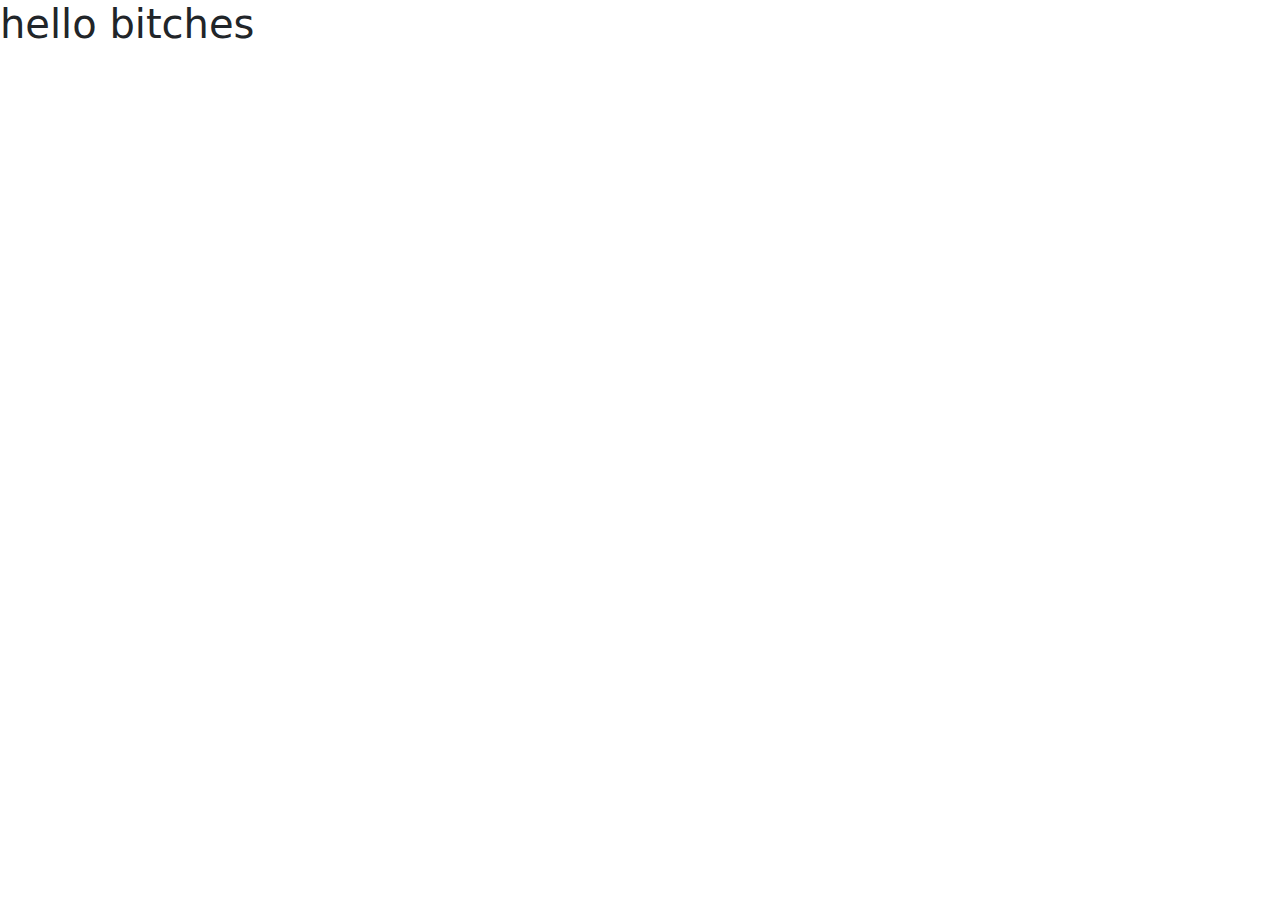
==== index.html @ e14a88ba "first commit" ====
<!DOCTYPE html>
<html lang="pt-br">
<head>
    <meta charset="UTF-8">
    <meta name="viewport" content="width=device-width, initial-scale=1.0">
    <link rel="stylesheet" href="assets/css/style.css">
    <title>Loja Virtual</title>
</head>
    <h1>hello bitches</h1>
<body>
    

    <script src="./assets/js/bootstrap.bundle.min.js" crossorigin="anonymous"></script>
    <script src="./assets/js/popper.min.js" integrity="sha384-I7E8VVD/ismYTF4hNIPjVp/Zjvgyol6VFvRkX/vR+Vc4jQkC+hVqc2pM8ODewa9r" crossorigin="anonymous"></script>
    <script src="./assets/js/bootstrap.min.js" integrity="sha384-BBtl+eGJRgqQAUMxJ7pMwbEyER4l1g+O15P+16Ep7Q9Q+zqX6gSbd85u4mG4QzX+" crossorigin="anonymous"></script>
</body>
</html>
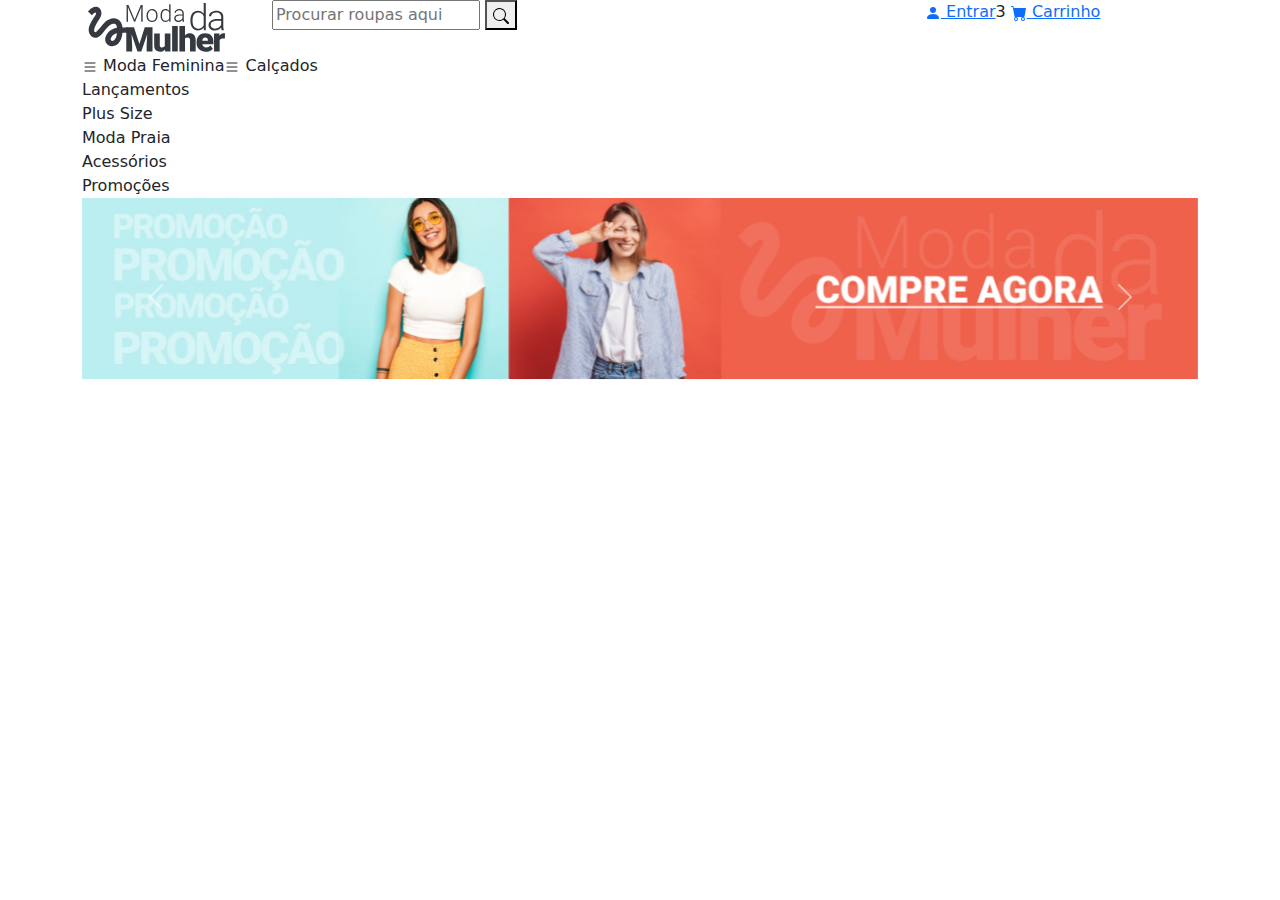
==== commit 4007b649: "criando html header nav banner" ====
--- a/index.html
+++ b/index.html
@@ -5,9 +5,116 @@
     <meta name="viewport" content="width=device-width, initial-scale=1.0">
     <link rel="stylesheet" href="assets/css/style.css">
     <title>Loja Virtual</title>
+    <link rel="apple-touch-icon" sizes="57x57" href="./assets/images/favicons/apple-icon-57x57.png">
+    <link rel="apple-touch-icon" sizes="60x60" href="./assets/images/favicons/apple-icon-60x60.png">
+    <link rel="apple-touch-icon" sizes="72x72" href="./assets/images/favicons/apple-icon-72x72.png">
+    <link rel="apple-touch-icon" sizes="76x76" href="./assets/images/favicons/apple-icon-76x76.png">
+    <link rel="apple-touch-icon" sizes="114x114" href="./assets/images/favicons/apple-icon-114x114.png">
+    <link rel="apple-touch-icon" sizes="120x120" href="./assets/images/favicons/apple-icon-120x120.png">
+    <link rel="apple-touch-icon" sizes="144x144" href="./assets/images/favicons/apple-icon-144x144.png">
+    <link rel="apple-touch-icon" sizes="152x152" href="./assets/images/favicons/apple-icon-152x152.png">
+    <link rel="apple-touch-icon" sizes="180x180" href="./assets/images/favicons/apple-icon-180x180.png">
+    <link rel="icon" type="image/png" sizes="192x192"  href="./assets/images/favicons/android-icon-192x192.png">
+    <link rel="icon" type="image/png" sizes="32x32" href="./assets/images/favicons/favicon-32x32.png">
+    <link rel="icon" type="image/png" sizes="96x96" href="./assets/images/favicons/favicon-96x96.png">
+    <link rel="icon" type="image/png" sizes="16x16" href="./assets/images/favicons/favicon-16x16.png">
+    <link rel="manifest" href="./assets/images/favicons/manifest.json">
+    <meta name="msapplication-TileColor" content="#FFC107">
+    <meta name="msapplication-TileImage" content="/ms-icon-144x144.png">
+    <meta name="theme-color" content="#FFC107">
 </head>
-    <h1>hello bitches</h1>
 <body>
+    <header class="container-fluid">
+        <section class="container">
+            <article class="row">
+                <a href="/" class="col-md-2">
+                    <img src="./assets/images/logo (1).svg" alt="logo">
+                </a>
+                <form action="#" class="col-md-7">
+                    <input type="text" name="name" placeholder="Procurar roupas aqui">
+                    <button>
+                        <svg xmlns="http://www.w3.org/2000/svg" width="16" height="16" fill="currentColor" class="bi bi-search" viewBox="0 0 16 16">
+                            <path d="M11.742 10.344a6.5 6.5 0 1 0-1.397 1.398h-.001c.03.04.062.078.098.115l3.85 3.85a1 1 0 0 0 1.415-1.414l-3.85-3.85a1.007 1.007 0 0 0-.115-.1zM12 6.5a5.5 5.5 0 1 1-11 0 5.5 5.5 0 0 1 11 0"/>
+                        </svg>
+                    </button>
+                </form>
+                <ul class="col-md-3 nav">
+                    <li class="nav-item">
+                        <a href="#">
+                            <svg xmlns="http://www.w3.org/2000/svg" width="16" height="16" fill="currentColor" class="bi bi-person-fill" viewBox="0 0 16 16">
+                                <path d="M3 14s-1 0-1-1 1-4 6-4 6 3 6 4-1 1-1 1zm5-6a3 3 0 1 0 0-6 3 3 0 0 0 0 6"/>
+                            </svg>
+                            Entrar
+                        </a>
+                    </li>
+                    <li class="nav-item">
+                        <span class="notificacao">3</span>
+                        <a href="#">
+                            <svg xmlns="http://www.w3.org/2000/svg" width="16" height="16" fill="currentColor" class="bi bi-cart-fill" viewBox="0 0 16 16">
+                                <path d="M0 1.5A.5.5 0 0 1 .5 1H2a.5.5 0 0 1 .485.379L2.89 3H14.5a.5.5 0 0 1 .491.592l-1.5 8A.5.5 0 0 1 13 12H4a.5.5 0 0 1-.491-.408L2.01 3.607 1.61 2H.5a.5.5 0 0 1-.5-.5M5 12a2 2 0 1 0 0 4 2 2 0 0 0 0-4m7 0a2 2 0 1 0 0 4 2 2 0 0 0 0-4m-7 1a1 1 0 1 1 0 2 1 1 0 0 1 0-2m7 0a1 1 0 1 1 0 2 1 1 0 0 1 0-2"/>
+                            </svg>
+                            Carrinho
+                        </a>
+                    </li>
+                </ul>
+            </article>
+        </section>
+    </header>
+
+    <nav class="container-fluid nav-produtos">
+        <section class="container">
+            <ul class="nav">
+                <li class="nav-item">
+                    <svg xmlns="http://www.w3.org/2000/svg" width="16" height="16" fill="currentColor" class="bi bi-list" viewBox="0 0 16 16">
+                        <path fill-rule="evenodd" d="M2.5 12a.5.5 0 0 1 .5-.5h10a.5.5 0 0 1 0 1H3a.5.5 0 0 1-.5-.5m0-4a.5.5 0 0 1 .5-.5h10a.5.5 0 0 1 0 1H3a.5.5 0 0 1-.5-.5m0-4a.5.5 0 0 1 .5-.5h10a.5.5 0 0 1 0 1H3a.5.5 0 0 1-.5-.5"/>
+                    </svg>
+                    Moda Feminina
+                    <ul class="nav flex-column">
+                        <li class="nav-item">
+                            Lançamentos
+                        </li>
+                        <li class="nav-item">
+                            Plus Size
+                        </li>
+                        <li class="nav-item">
+                            Moda Praia
+                        </li>
+                        <li class="nav-item">
+                            Acessórios
+                        </li>
+                        <li class="nav-item">
+                            Promoções
+                        </li>
+                    </ul>
+                </li>
+                <li class="nav-item">
+                    <svg xmlns="http://www.w3.org/2000/svg" width="16" height="16" fill="currentColor" class="bi bi-list" viewBox="0 0 16 16">
+                        <path fill-rule="evenodd" d="M2.5 12a.5.5 0 0 1 .5-.5h10a.5.5 0 0 1 0 1H3a.5.5 0 0 1-.5-.5m0-4a.5.5 0 0 1 .5-.5h10a.5.5 0 0 1 0 1H3a.5.5 0 0 1-.5-.5m0-4a.5.5 0 0 1 .5-.5h10a.5.5 0 0 1 0 1H3a.5.5 0 0 1-.5-.5"/>
+                    </svg>
+                    Calçados
+                </li>
+            </ul>
+        </section>
+    </nav>
+
+    <section id="banners-promocionais" class=" container carousel slide">
+        <article class="carousel-inner">
+          <figure class="carousel-item active">
+            <img src="./assets/images/banner-1.jpg" class="d-block w-100" alt="Banner promocional lançamento verao">
+          </figure>
+          <figure class="carousel-item">
+            <img src="./assets/images/banner-2.jpg" class="d-block w-100" alt="Banner promocional diversos itens">
+          </figure>
+        </article>
+        <button class="carousel-control-prev" type="button" data-bs-target="#banners-promocionais" data-bs-slide="prev">
+          <span class="carousel-control-prev-icon" aria-hidden="true"></span>
+          <span class="visually-hidden">Previous</span>
+        </button>
+        <button class="carousel-control-next" type="button" data-bs-target="#banners-promocionais" data-bs-slide="next">
+          <span class="carousel-control-next-icon" aria-hidden="true"></span>
+          <span class="visually-hidden">Next</span>
+        </button>
+    </section>
     
 
     <script src="./assets/js/bootstrap.bundle.min.js" crossorigin="anonymous"></script>
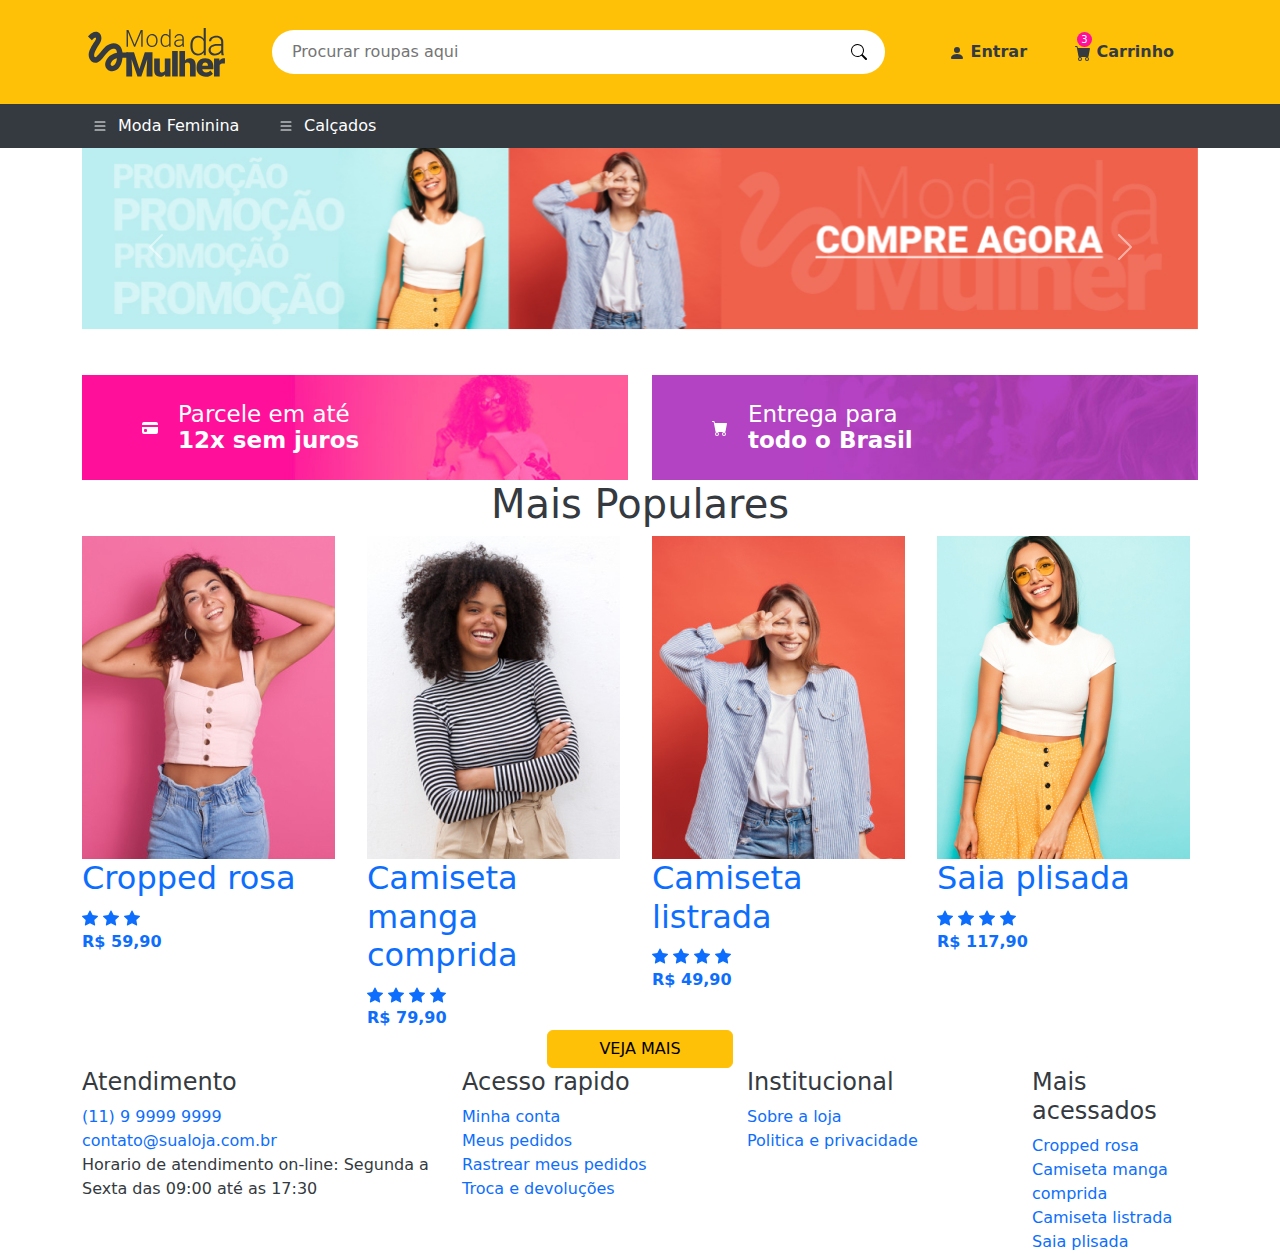
==== commit 8201c0bb: "adicionando sass nas partes principais" ====
--- a/index.html
+++ b/index.html
@@ -26,19 +26,19 @@
 <body>
     <header class="container-fluid">
         <section class="container">
-            <article class="row">
+            <article class="row d-flex align-items-center">
                 <a href="/" class="col-md-2">
                     <img src="./assets/images/logo (1).svg" alt="logo">
                 </a>
-                <form action="#" class="col-md-7">
+                <form action="#" class="col-md-7 d-flex align-items-center">
                     <input type="text" name="name" placeholder="Procurar roupas aqui">
-                    <button>
+                    <button class="d-flex align-items-center">
                         <svg xmlns="http://www.w3.org/2000/svg" width="16" height="16" fill="currentColor" class="bi bi-search" viewBox="0 0 16 16">
                             <path d="M11.742 10.344a6.5 6.5 0 1 0-1.397 1.398h-.001c.03.04.062.078.098.115l3.85 3.85a1 1 0 0 0 1.415-1.414l-3.85-3.85a1.007 1.007 0 0 0-.115-.1zM12 6.5a5.5 5.5 0 1 1-11 0 5.5 5.5 0 0 1 11 0"/>
                         </svg>
                     </button>
                 </form>
-                <ul class="col-md-3 nav">
+                <ul class="col-md-3 nav d-flex justify-content-around align-items-center">
                     <li class="nav-item">
                         <a href="#">
                             <svg xmlns="http://www.w3.org/2000/svg" width="16" height="16" fill="currentColor" class="bi bi-person-fill" viewBox="0 0 16 16">
@@ -48,7 +48,7 @@
                         </a>
                     </li>
                     <li class="nav-item">
-                        <span class="notificacao">3</span>
+                        <span class="notificacao d-flex justify-content-center">3</span>
                         <a href="#">
                             <svg xmlns="http://www.w3.org/2000/svg" width="16" height="16" fill="currentColor" class="bi bi-cart-fill" viewBox="0 0 16 16">
                                 <path d="M0 1.5A.5.5 0 0 1 .5 1H2a.5.5 0 0 1 .485.379L2.89 3H14.5a.5.5 0 0 1 .491.592l-1.5 8A.5.5 0 0 1 13 12H4a.5.5 0 0 1-.491-.408L2.01 3.607 1.61 2H.5a.5.5 0 0 1-.5-.5M5 12a2 2 0 1 0 0 4 2 2 0 0 0 0-4m7 0a2 2 0 1 0 0 4 2 2 0 0 0 0-4m-7 1a1 1 0 1 1 0 2 1 1 0 0 1 0-2m7 0a1 1 0 1 1 0 2 1 1 0 0 1 0-2"/>
@@ -64,30 +64,30 @@
     <nav class="container-fluid nav-produtos">
         <section class="container">
             <ul class="nav">
-                <li class="nav-item">
+                <li class="col-md-2 nav-item d-flex align-items-center">
                     <svg xmlns="http://www.w3.org/2000/svg" width="16" height="16" fill="currentColor" class="bi bi-list" viewBox="0 0 16 16">
                         <path fill-rule="evenodd" d="M2.5 12a.5.5 0 0 1 .5-.5h10a.5.5 0 0 1 0 1H3a.5.5 0 0 1-.5-.5m0-4a.5.5 0 0 1 .5-.5h10a.5.5 0 0 1 0 1H3a.5.5 0 0 1-.5-.5m0-4a.5.5 0 0 1 .5-.5h10a.5.5 0 0 1 0 1H3a.5.5 0 0 1-.5-.5"/>
                     </svg>
                     Moda Feminina
                     <ul class="nav flex-column">
                         <li class="nav-item">
-                            Lançamentos
-                        </li>
-                        <li class="nav-item">
-                            Plus Size
-                        </li>
-                        <li class="nav-item">
-                            Moda Praia
-                        </li>
-                        <li class="nav-item">
-                            Acessórios
-                        </li>
-                        <li class="nav-item">
-                            Promoções
+                            <a href="#">Lançamentos</a>
+                        </li>
+                        <li class="nav-item">
+                            <a href="#">Plus Size</a>
+                        </li>
+                        <li class="nav-item">
+                            <a href="#">Moda Praia</a>
+                        </li>
+                        <li class="nav-item">
+                            <a href="#">Acessórios</a>
+                        </li>
+                        <li class="nav-item">
+                            <a href="#">Promoções</a>
                         </li>
                     </ul>
                 </li>
-                <li class="nav-item">
+                <li class="col-md-2 nav-item d-flex align-items-center">
                     <svg xmlns="http://www.w3.org/2000/svg" width="16" height="16" fill="currentColor" class="bi bi-list" viewBox="0 0 16 16">
                         <path fill-rule="evenodd" d="M2.5 12a.5.5 0 0 1 .5-.5h10a.5.5 0 0 1 0 1H3a.5.5 0 0 1-.5-.5m0-4a.5.5 0 0 1 .5-.5h10a.5.5 0 0 1 0 1H3a.5.5 0 0 1-.5-.5m0-4a.5.5 0 0 1 .5-.5h10a.5.5 0 0 1 0 1H3a.5.5 0 0 1-.5-.5"/>
                     </svg>
@@ -97,6 +97,8 @@
         </section>
     </nav>
 
+<main>
+    
     <section id="banners-promocionais" class=" container carousel slide">
         <article class="carousel-inner">
           <figure class="carousel-item active">
@@ -116,6 +118,187 @@
         </button>
     </section>
     
+    <section class="container banners-promocionais-statico">
+        <section class="row">
+            <article class="col-md-6">
+                <div class="banners-promocionais-statico-12x d-flex align-items-center">
+                    <svg xmlns="http://www.w3.org/2000/svg" width="16" height="16" fill="currentColor" class="bi bi-credit-card-fill" viewBox="0 0 16 16">
+                        <path d="M0 4a2 2 0 0 1 2-2h12a2 2 0 0 1 2 2v1H0zm0 3v5a2 2 0 0 0 2 2h12a2 2 0 0 0 2-2V7zm3 2h1a1 1 0 0 1 1 1v1a1 1 0 0 1-1 1H3a1 1 0 0 1-1-1v-1a1 1 0 0 1 1-1"/>
+                    </svg>
+                    <p>Parcele em até <br>
+                       <strong>12x sem juros</strong> 
+                    </p>
+                </div>
+            </article>
+            <article class="col-md-6">
+                <div class="banners-promocionais-statico-todo-br d-flex align-items-center">
+                    <svg xmlns="http://www.w3.org/2000/svg" width="16" height="16" fill="currentColor" class="bi bi-cart-fill" viewBox="0 0 16 16">
+                        <path d="M0 1.5A.5.5 0 0 1 .5 1H2a.5.5 0 0 1 .485.379L2.89 3H14.5a.5.5 0 0 1 .491.592l-1.5 8A.5.5 0 0 1 13 12H4a.5.5 0 0 1-.491-.408L2.01 3.607 1.61 2H.5a.5.5 0 0 1-.5-.5M5 12a2 2 0 1 0 0 4 2 2 0 0 0 0-4m7 0a2 2 0 1 0 0 4 2 2 0 0 0 0-4m-7 1a1 1 0 1 1 0 2 1 1 0 0 1 0-2m7 0a1 1 0 1 1 0 2 1 1 0 0 1 0-2"/>
+                    </svg>
+                    <p>Entrega para <br>
+                       <strong>todo o Brasil</strong> 
+                    </p>
+                </div>
+            </article>
+        </section>
+    </section>
+
+    <section class="container produtos">
+        <h1 class="text-center">Mais Populares</h1>
+        <article class="row">
+            <a href="#" class="produtos-container col-md-3">
+                <img src="./assets/images/cropped-rosa.jpg" class="img-fluid" alt="cropped rosa">
+                <article class="produtos-itens">
+                    <h2>Cropped rosa</h2>
+                    <div class="produtos-stars">
+                        <svg xmlns="http://www.w3.org/2000/svg" width="16" height="16" fill="currentColor" class="bi bi-star-fill" viewBox="0 0 16 16">
+                            <path d="M3.612 15.443c-.386.198-.824-.149-.746-.592l.83-4.73L.173 6.765c-.329-.314-.158-.888.283-.95l4.898-.696L7.538.792c.197-.39.73-.39.927 0l2.184 4.327 4.898.696c.441.062.612.636.282.95l-3.522 3.356.83 4.73c.078.443-.36.79-.746.592L8 13.187l-4.389 2.256z"/>
+                          </svg>
+                          <svg xmlns="http://www.w3.org/2000/svg" width="16" height="16" fill="currentColor" class="bi bi-star-fill" viewBox="0 0 16 16">
+                            <path d="M3.612 15.443c-.386.198-.824-.149-.746-.592l.83-4.73L.173 6.765c-.329-.314-.158-.888.283-.95l4.898-.696L7.538.792c.197-.39.73-.39.927 0l2.184 4.327 4.898.696c.441.062.612.636.282.95l-3.522 3.356.83 4.73c.078.443-.36.79-.746.592L8 13.187l-4.389 2.256z"/>
+                          </svg>
+                          <svg xmlns="http://www.w3.org/2000/svg" width="16" height="16" fill="currentColor" class="bi bi-star-fill" viewBox="0 0 16 16">
+                            <path d="M3.612 15.443c-.386.198-.824-.149-.746-.592l.83-4.73L.173 6.765c-.329-.314-.158-.888.283-.95l4.898-.696L7.538.792c.197-.39.73-.39.927 0l2.184 4.327 4.898.696c.441.062.612.636.282.95l-3.522 3.356.83 4.73c.078.443-.36.79-.746.592L8 13.187l-4.389 2.256z"/>
+                          </svg>
+                    </div>
+                    <strong class="produtos-preco">R$ 59,90</strong>
+                </article>
+            </a>
+            <a href="#" class="produtos-container col-md-3">
+                <img src="./assets/images/camiseta-manga-comprida.jpg" class="img-fluid" alt="camiseta-manga-comprida">
+                <article class="produtos-itens">
+                    <h2>Camiseta manga comprida</h2>
+                    <div class="produtos-stars">
+                        <svg xmlns="http://www.w3.org/2000/svg" width="16" height="16" fill="currentColor" class="bi bi-star-fill" viewBox="0 0 16 16">
+                            <path d="M3.612 15.443c-.386.198-.824-.149-.746-.592l.83-4.73L.173 6.765c-.329-.314-.158-.888.283-.95l4.898-.696L7.538.792c.197-.39.73-.39.927 0l2.184 4.327 4.898.696c.441.062.612.636.282.95l-3.522 3.356.83 4.73c.078.443-.36.79-.746.592L8 13.187l-4.389 2.256z"/>
+                          </svg>
+                          <svg xmlns="http://www.w3.org/2000/svg" width="16" height="16" fill="currentColor" class="bi bi-star-fill" viewBox="0 0 16 16">
+                            <path d="M3.612 15.443c-.386.198-.824-.149-.746-.592l.83-4.73L.173 6.765c-.329-.314-.158-.888.283-.95l4.898-.696L7.538.792c.197-.39.73-.39.927 0l2.184 4.327 4.898.696c.441.062.612.636.282.95l-3.522 3.356.83 4.73c.078.443-.36.79-.746.592L8 13.187l-4.389 2.256z"/>
+                          </svg>
+                          <svg xmlns="http://www.w3.org/2000/svg" width="16" height="16" fill="currentColor" class="bi bi-star-fill" viewBox="0 0 16 16">
+                            <path d="M3.612 15.443c-.386.198-.824-.149-.746-.592l.83-4.73L.173 6.765c-.329-.314-.158-.888.283-.95l4.898-.696L7.538.792c.197-.39.73-.39.927 0l2.184 4.327 4.898.696c.441.062.612.636.282.95l-3.522 3.356.83 4.73c.078.443-.36.79-.746.592L8 13.187l-4.389 2.256z"/>
+                          </svg>
+                          <svg xmlns="http://www.w3.org/2000/svg" width="16" height="16" fill="currentColor" class="bi bi-star-fill" viewBox="0 0 16 16">
+                            <path d="M3.612 15.443c-.386.198-.824-.149-.746-.592l.83-4.73L.173 6.765c-.329-.314-.158-.888.283-.95l4.898-.696L7.538.792c.197-.39.73-.39.927 0l2.184 4.327 4.898.696c.441.062.612.636.282.95l-3.522 3.356.83 4.73c.078.443-.36.79-.746.592L8 13.187l-4.389 2.256z"/>
+                          </svg>
+                    </div>
+                    <strong class="produtos-preco">R$ 79,90</strong>
+                </article>
+            </a>
+            <a href="#" class="produtos-container col-md-3">
+                <img src="./assets/images/camiseta-listrada.jpg" class="img-fluid" alt="camiseta listrada">
+                <article class="produtos-itens">
+                    <h2>Camiseta listrada</h2>
+                    <div class="produtos-stars">
+                        <svg xmlns="http://www.w3.org/2000/svg" width="16" height="16" fill="currentColor" class="bi bi-star-fill" viewBox="0 0 16 16">
+                            <path d="M3.612 15.443c-.386.198-.824-.149-.746-.592l.83-4.73L.173 6.765c-.329-.314-.158-.888.283-.95l4.898-.696L7.538.792c.197-.39.73-.39.927 0l2.184 4.327 4.898.696c.441.062.612.636.282.95l-3.522 3.356.83 4.73c.078.443-.36.79-.746.592L8 13.187l-4.389 2.256z"/>
+                          </svg>
+                          <svg xmlns="http://www.w3.org/2000/svg" width="16" height="16" fill="currentColor" class="bi bi-star-fill" viewBox="0 0 16 16">
+                            <path d="M3.612 15.443c-.386.198-.824-.149-.746-.592l.83-4.73L.173 6.765c-.329-.314-.158-.888.283-.95l4.898-.696L7.538.792c.197-.39.73-.39.927 0l2.184 4.327 4.898.696c.441.062.612.636.282.95l-3.522 3.356.83 4.73c.078.443-.36.79-.746.592L8 13.187l-4.389 2.256z"/>
+                          </svg>
+                          <svg xmlns="http://www.w3.org/2000/svg" width="16" height="16" fill="currentColor" class="bi bi-star-fill" viewBox="0 0 16 16">
+                            <path d="M3.612 15.443c-.386.198-.824-.149-.746-.592l.83-4.73L.173 6.765c-.329-.314-.158-.888.283-.95l4.898-.696L7.538.792c.197-.39.73-.39.927 0l2.184 4.327 4.898.696c.441.062.612.636.282.95l-3.522 3.356.83 4.73c.078.443-.36.79-.746.592L8 13.187l-4.389 2.256z"/>
+                          </svg>
+                          <svg xmlns="http://www.w3.org/2000/svg" width="16" height="16" fill="currentColor" class="bi bi-star-fill" viewBox="0 0 16 16">
+                            <path d="M3.612 15.443c-.386.198-.824-.149-.746-.592l.83-4.73L.173 6.765c-.329-.314-.158-.888.283-.95l4.898-.696L7.538.792c.197-.39.73-.39.927 0l2.184 4.327 4.898.696c.441.062.612.636.282.95l-3.522 3.356.83 4.73c.078.443-.36.79-.746.592L8 13.187l-4.389 2.256z"/>
+                          </svg>
+                    </div>
+                    <strong class="produtos-preco">R$ 49,90</strong>
+                </article>
+            </a>
+            <a href="#" class="produtos-container col-md-3">
+                <img src="./assets/images/saia-plisada.jpg" class="img-fluid" alt="saia plisada">
+                <article class="produtos-itens">
+                    <h2>Saia plisada</h2>
+                    <div class="produtos-stars">
+                        <svg xmlns="http://www.w3.org/2000/svg" width="16" height="16" fill="currentColor" class="bi bi-star-fill" viewBox="0 0 16 16">
+                            <path d="M3.612 15.443c-.386.198-.824-.149-.746-.592l.83-4.73L.173 6.765c-.329-.314-.158-.888.283-.95l4.898-.696L7.538.792c.197-.39.73-.39.927 0l2.184 4.327 4.898.696c.441.062.612.636.282.95l-3.522 3.356.83 4.73c.078.443-.36.79-.746.592L8 13.187l-4.389 2.256z"/>
+                          </svg>
+                          <svg xmlns="http://www.w3.org/2000/svg" width="16" height="16" fill="currentColor" class="bi bi-star-fill" viewBox="0 0 16 16">
+                            <path d="M3.612 15.443c-.386.198-.824-.149-.746-.592l.83-4.73L.173 6.765c-.329-.314-.158-.888.283-.95l4.898-.696L7.538.792c.197-.39.73-.39.927 0l2.184 4.327 4.898.696c.441.062.612.636.282.95l-3.522 3.356.83 4.73c.078.443-.36.79-.746.592L8 13.187l-4.389 2.256z"/>
+                          </svg>
+                          <svg xmlns="http://www.w3.org/2000/svg" width="16" height="16" fill="currentColor" class="bi bi-star-fill" viewBox="0 0 16 16">
+                            <path d="M3.612 15.443c-.386.198-.824-.149-.746-.592l.83-4.73L.173 6.765c-.329-.314-.158-.888.283-.95l4.898-.696L7.538.792c.197-.39.73-.39.927 0l2.184 4.327 4.898.696c.441.062.612.636.282.95l-3.522 3.356.83 4.73c.078.443-.36.79-.746.592L8 13.187l-4.389 2.256z"/>
+                          </svg>
+                          <svg xmlns="http://www.w3.org/2000/svg" width="16" height="16" fill="currentColor" class="bi bi-star-fill" viewBox="0 0 16 16">
+                            <path d="M3.612 15.443c-.386.198-.824-.149-.746-.592l.83-4.73L.173 6.765c-.329-.314-.158-.888.283-.95l4.898-.696L7.538.792c.197-.39.73-.39.927 0l2.184 4.327 4.898.696c.441.062.612.636.282.95l-3.522 3.356.83 4.73c.078.443-.36.79-.746.592L8 13.187l-4.389 2.256z"/>
+                          </svg>
+                    </div>
+                    <strong class="produtos-preco">R$ 117,90</strong>
+                </article>
+            </a>
+        </article>
+        <div class="d-flex justify-content-center">
+            <button type="button" class="btn btn-warning col-md-2">VEJA MAIS</button>
+        </div>
+    </section>
+</main>
+<footer class="container-fluid">
+    <section class="container">
+        <section class="row">
+            <article class="col-md-4">
+                <h4>Atendimento</h4>
+                <ul class="nav flex-column">
+                    <li class="nav-item">
+                        <a href="tel:+5511999999999">(11) 9 9999 9999</a>
+                    </li>
+                    <li class="nav-item">
+                        <a href="mailto:contato@sualoja.com.br">contato@sualoja.com.br</a>
+                    </li>
+                    <li class="nav-item">
+                        Horario de atendimento on-line: Segunda a Sexta das 09:00 até as 17:30
+                    </li>
+                </ul>
+            </article>
+            <article class="col-md-3">
+                <h4>Acesso rapido</h4>
+                <ul class="nav flex-column">
+                    <li class="nav-item">
+                        <a href="#">Minha conta</a>
+                    </li>
+                    <li class="nav-item">
+                        <a href="#">Meus pedidos</a>
+                    </li>
+                    <li class="nav-item">
+                        <a href="#">Rastrear meus pedidos</a>
+                    </li>
+                    <li class="nav-item">
+                        <a href="#">Troca e devoluções</a>
+                    </li> 
+                </ul>
+            </article>
+            <article class="col-md-3">
+                <h4>Institucional</h4>
+                <ul class="nav flex-column">
+                    <li class="nav-item">
+                        <a href="#">Sobre a loja</a>
+                    </li>
+                    <li class="nav-item">
+                        <a href="#">Politica e privacidade</a>
+                    </li> 
+                </ul>
+            </article>
+            <article class="col-md-2">
+                <h4>Mais acessados</h4>
+                <ul class="nav flex-column">
+                    <li class="nav-item">
+                        <a href="#">Cropped rosa</a>
+                    </li>
+                    <li class="nav-item">
+                        <a href="#">Camiseta manga comprida</a>
+                    </li> 
+                    <li class="nav-item">
+                        <a href="#">Camiseta listrada</a>
+                    </li> 
+                    <li class="nav-item">
+                        <a href="#">Saia plisada</a>
+                    </li> 
+                </ul>
+            </article>
+        </section>
+    </section>
+</footer>
+    
 
     <script src="./assets/js/bootstrap.bundle.min.js" crossorigin="anonymous"></script>
     <script src="./assets/js/popper.min.js" integrity="sha384-I7E8VVD/ismYTF4hNIPjVp/Zjvgyol6VFvRkX/vR+Vc4jQkC+hVqc2pM8ODewa9r" crossorigin="anonymous"></script>
